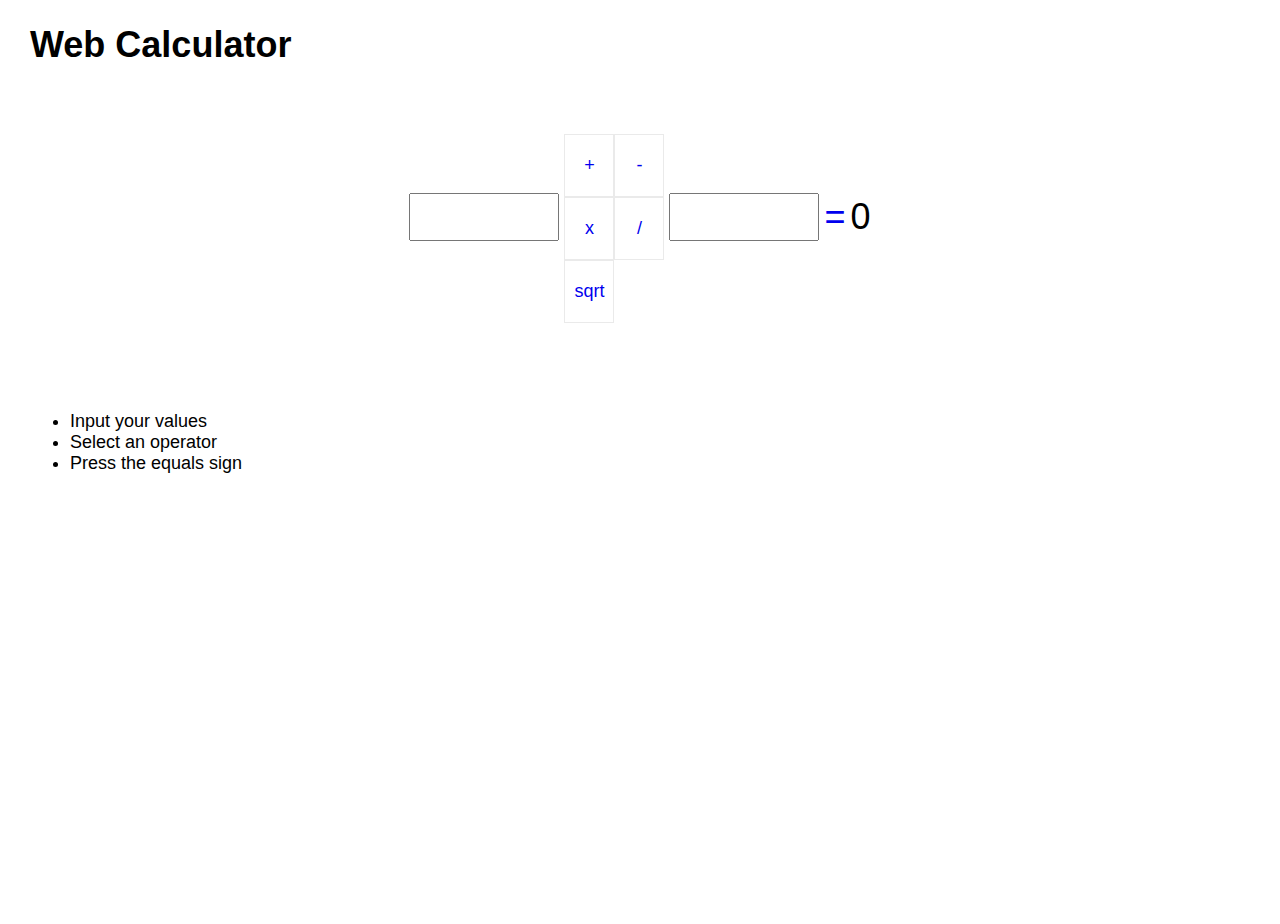
==== index.html @ a978a3af "Added square root functionality" ====
<!doctype html>
<html lang="en">
<head>
	<title>Web Calculator</title>
	<link rel="stylesheet" href="calculator.css">
</head>
<body>

<h1>Web Calculator</h1>

	<div id="calculator">
		
		<input type="text" id="input1">

		<div class="operators">
			<a class="button" href="#" id="add">+</a>
			<a class="button" href="#" id="subtract">-</a>
			<a class="button" href="#" id="multiply">x</a>
			<a class="button" href="#" id="divide">/</a>
			<a class="button" href="#" id="sqrt">sqrt</a>
		</div>

		<input type="text" id="input2">

		<a class="button" href="#" id="equals">=</a>

		<div id="answer">0</div>
	</div>


	<ul>
		<li>Input your values</li>
		<li>Select an operator</li>
		<li>Press the equals sign</li>
	</ul>

	<script src="calculator.js"></script>
</body>
---- calculator.css ----
*, *::before, *::after {
	box-sizing: border-box;
}

html, body {
	margin: 0;
	padding: 0;
	width: 100%;
	height: 100%;
}

body {
	font-family: "Helvetica Neue", Helvetica, sans-serif;
	font-size: 18px;
	padding: 0 30px;
}

a {
	text-decoration: none;
}

#calculator {
	text-align: center;
}

.selected {
	background: #7e7;
}

input, .operators, #answer {
	display: inline-block;
}

input {
	font-size: 200%;
	width: 150px;
	position: relative;
	top: -50px;
}

input[disabled="true"] {
	border: none;
	background: rgba(0, 0, 0, 0.1);
}

.operators {
	width: 100px;
	position: relative;
	top: 44px;
}

.operators .button {
	display: block;
	text-align: center;
	width: 50%;
	float: left;
	padding: 20px 0;
	border: 1px solid rgba(50, 50, 50, 0.1);
}

#answer, #equals {
	font-size: 200%;
	position: relative;
	top: -50px;
}

ul {
	margin-top: 120px;
}
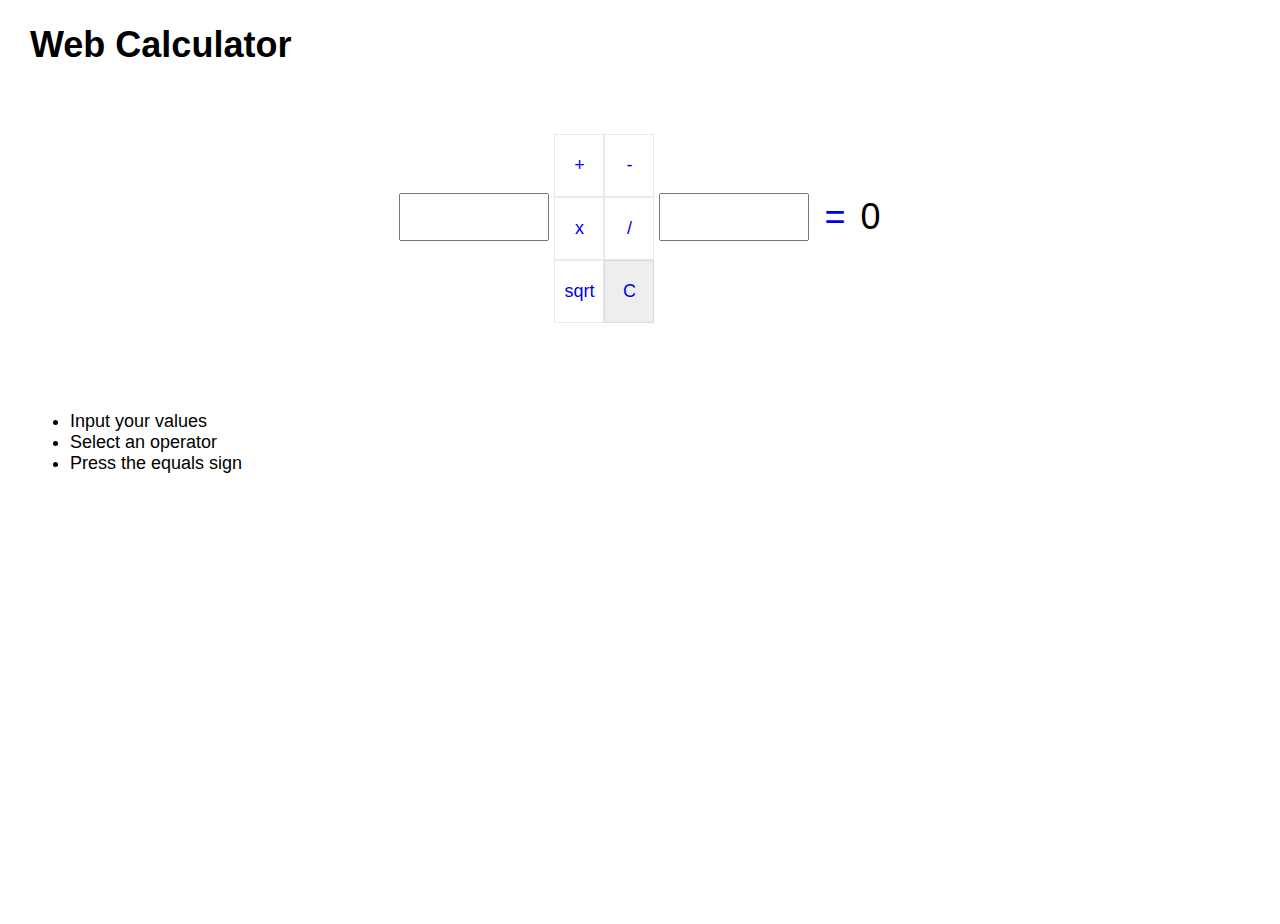
==== commit 9f1d5085: "Added clear functionality" ====
--- a/index.html
+++ b/index.html
@@ -18,6 +18,7 @@
 			<a class="button" href="#" id="multiply">x</a>
 			<a class="button" href="#" id="divide">/</a>
 			<a class="button" href="#" id="sqrt">sqrt</a>
+			<a class="button" href="#" id="clear">C</a>
 		</div>
 
 		<input type="text" id="input2">
--- a/calculator.css
+++ b/calculator.css
@@ -23,8 +23,12 @@
 	text-align: center;
 }
 
-.selected {
+.selected:not(#clear) {
 	background: #7e7;
+}
+
+#clear {
+	background: #eee;
 }
 
 input, .operators, #answer {
@@ -64,6 +68,38 @@
 	top: -50px;
 }
 
+#equals {
+	margin: 0 10px;
+}
+
+#answer {
+	
+}
+
 ul {
 	margin-top: 120px;
-}+}
+
+
+
+
+
+
+
+
+
+
+
+
+
+
+
+
+
+
+
+
+
+
+
+
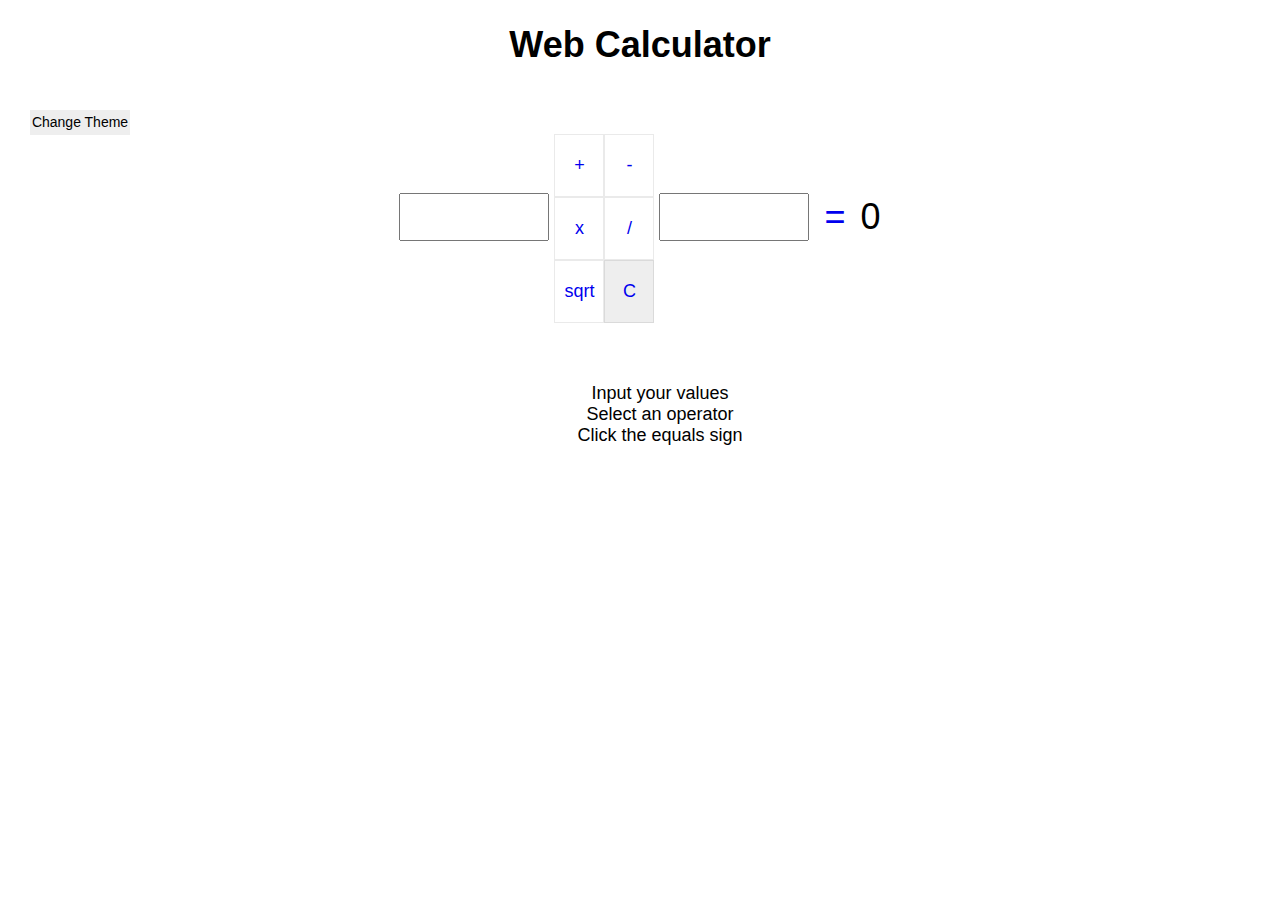
==== commit 803bd5d1: "Added support for a dark theme" ====
--- a/index.html
+++ b/index.html
@@ -7,9 +7,12 @@
 <body>
 
 <h1>Web Calculator</h1>
+	
+	<label for="lightswitch">Change Theme</label>
+  	<input type="checkbox" id="lightswitch" />
 
 	<div id="calculator">
-		
+
 		<input type="text" id="input1">
 
 		<div class="operators">
@@ -32,7 +35,7 @@
 	<ul>
 		<li>Input your values</li>
 		<li>Select an operator</li>
-		<li>Press the equals sign</li>
+		<li>Click the equals sign</li>
 	</ul>
 
 	<script src="calculator.js"></script>
--- a/calculator.css
+++ b/calculator.css
@@ -19,8 +19,14 @@
 	text-decoration: none;
 }
 
+h1 {
+	text-align: center;
+}
+
 #calculator {
 	text-align: center;
+	height: 275px;
+	overflow: hidden;
 }
 
 .selected:not(#clear) {
@@ -73,11 +79,62 @@
 }
 
 #answer {
-	
+
 }
 
 ul {
-	margin-top: 120px;
+	text-align: center;
+	list-style: none;
+}
+
+
+/* Toggle Theme */
+label {
+  display: block;
+  height: 25px;
+  width: 100px;
+  background: #eee;
+  text-align: center;
+  font: 14px/25px Helvetica, Arial, sans-serif;
+  margin: 20px 0;
+  position: fixed;
+}
+ 
+label:hover {
+  background: #ddca7e;
+  color: #fff;
+  cursor: pointer;
+}
+ 
+input#lightswitch {
+   position: absolute;
+   top: -9999px;
+   left: -9999px;
+}
+
+/* Dark Theme */
+input#lightswitch:checked + #calculator {
+  background: #222;
+}
+
+input#lightswitch:checked + #calculator .operators .button {
+	color: #fff;
+	border: 1px solid rgba(255, 255, 255, 0.1);
+}
+
+input#lightswitch:checked + #calculator input {
+	background: none;
+	border: 1px solid rgba(255, 255, 255, 0.5);
+	color: #fff;
+}
+
+input#lightswitch:checked + #calculator #clear {
+	background: rgba(255, 255, 255, 0.1);
+}
+
+input#lightswitch:checked + #calculator #equals,
+input#lightswitch:checked + #calculator #answer {
+	color: #fff;
 }
 
 
@@ -99,7 +156,3 @@
 
 
 
-
-
-
-
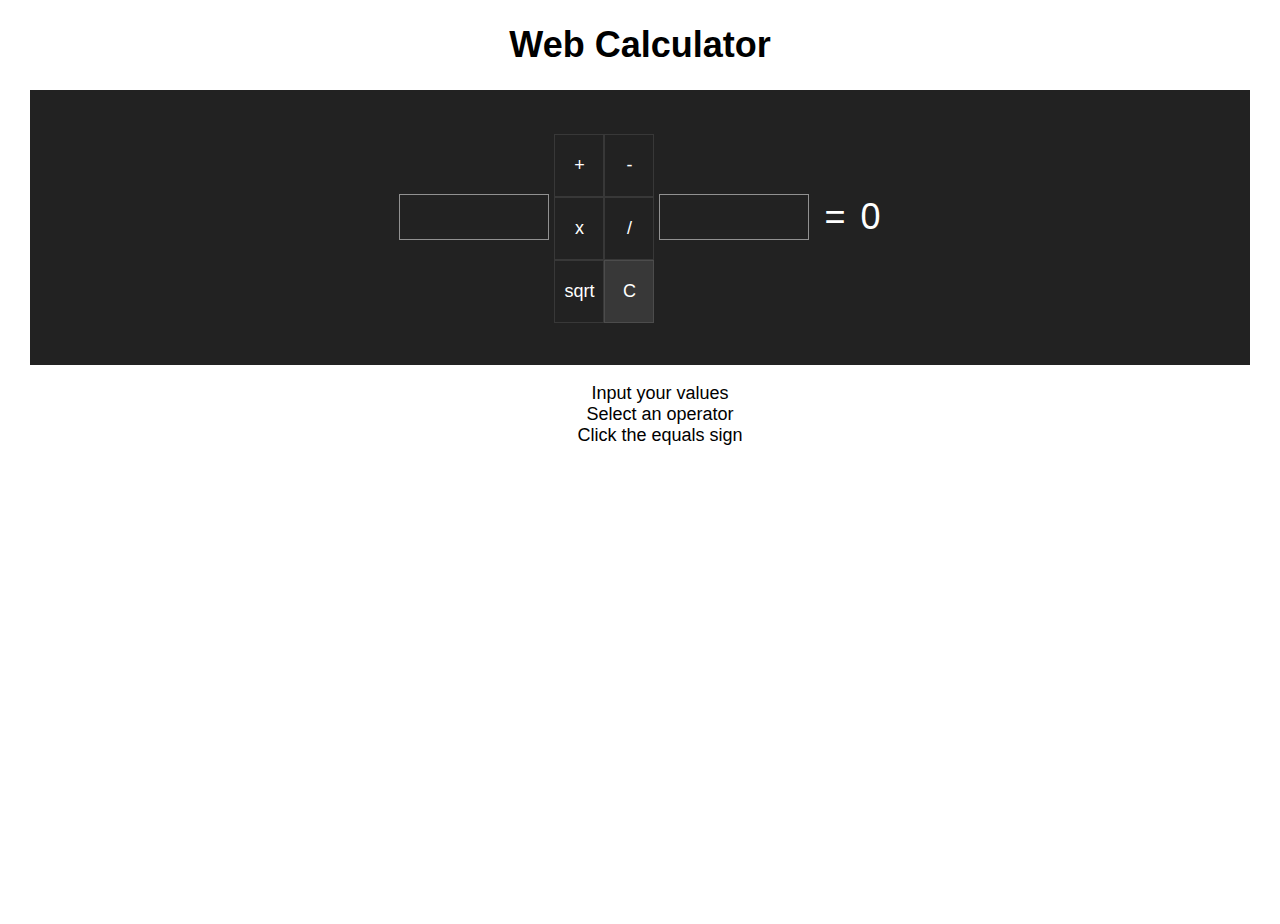
==== commit a89b7205: "Toggle dark theme by adding theme attribute to calculator element" ====
--- a/index.html
+++ b/index.html
@@ -7,11 +7,8 @@
 <body>
 
 <h1>Web Calculator</h1>
-	
-	<label for="lightswitch">Change Theme</label>
-  	<input type="checkbox" id="lightswitch" />
 
-	<div id="calculator">
+	<div id="calculator" theme="dark">
 
 		<input type="text" id="input1">
 
--- a/calculator.css
+++ b/calculator.css
@@ -88,52 +88,29 @@
 }
 
 
-/* Toggle Theme */
-label {
-  display: block;
-  height: 25px;
-  width: 100px;
-  background: #eee;
-  text-align: center;
-  font: 14px/25px Helvetica, Arial, sans-serif;
-  margin: 20px 0;
-  position: fixed;
-}
- 
-label:hover {
-  background: #ddca7e;
-  color: #fff;
-  cursor: pointer;
-}
- 
-input#lightswitch {
-   position: absolute;
-   top: -9999px;
-   left: -9999px;
-}
 
 /* Dark Theme */
-input#lightswitch:checked + #calculator {
+#calculator[theme="dark"] {
   background: #222;
 }
 
-input#lightswitch:checked + #calculator .operators .button {
+#calculator[theme="dark"] .operators .button {
 	color: #fff;
 	border: 1px solid rgba(255, 255, 255, 0.1);
 }
 
-input#lightswitch:checked + #calculator input {
+#calculator[theme="dark"] input {
 	background: none;
 	border: 1px solid rgba(255, 255, 255, 0.5);
 	color: #fff;
 }
 
-input#lightswitch:checked + #calculator #clear {
+#calculator[theme="dark"] #clear {
 	background: rgba(255, 255, 255, 0.1);
 }
 
-input#lightswitch:checked + #calculator #equals,
-input#lightswitch:checked + #calculator #answer {
+#calculator[theme="dark"] #equals,
+#calculator[theme="dark"] #answer {
 	color: #fff;
 }
 
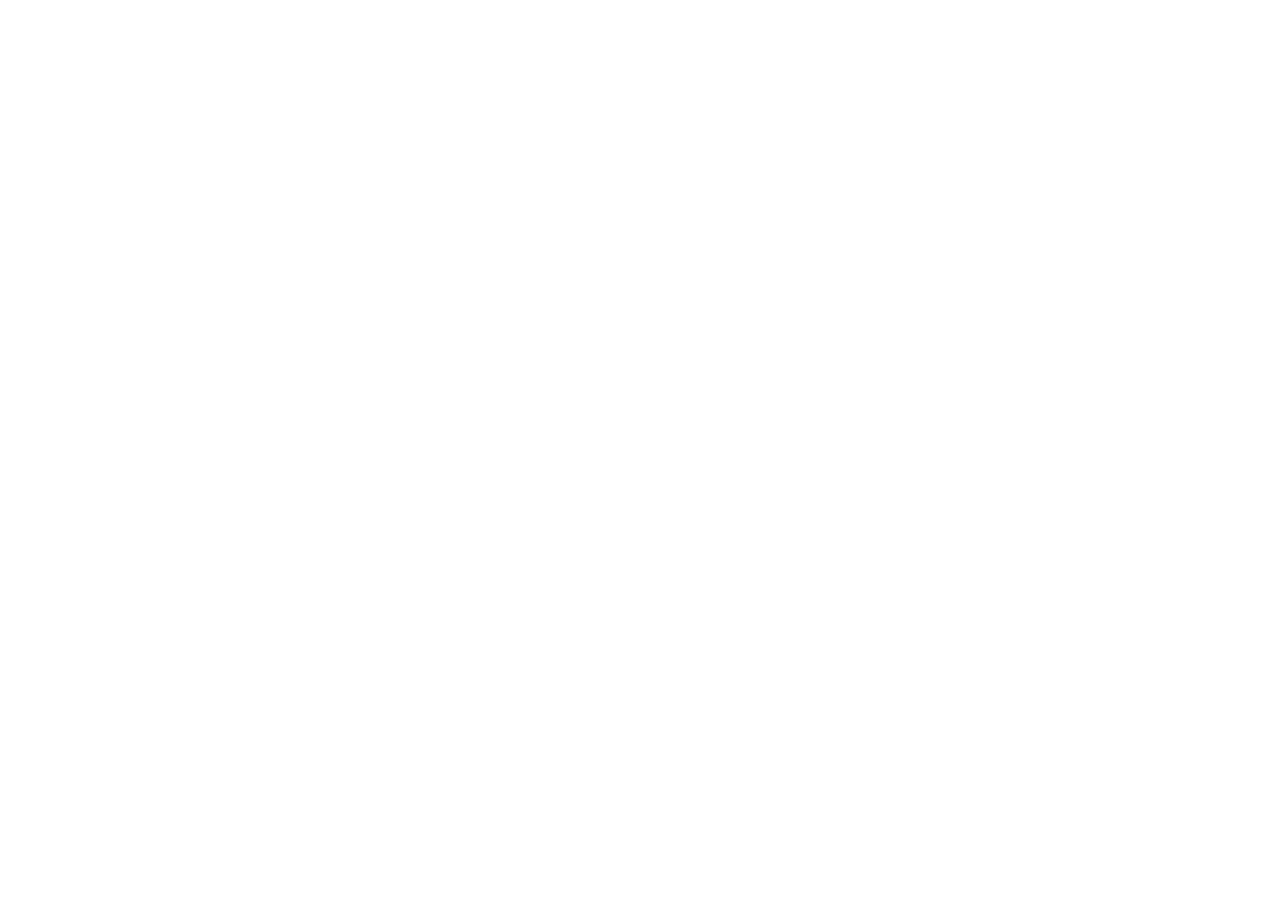
==== commit 3afbee92: "Rendered as Polymer element, but script no longer works." ====
--- a/index.html
+++ b/index.html
@@ -2,38 +2,32 @@
 <html lang="en">
 <head>
 	<title>Web Calculator</title>
-	<link rel="stylesheet" href="calculator.css">
+
+	<script src="bower_components/webcomponentsjs/webcomponents.min.js"></script>
+	<link rel="import" href="bower_components/polymer/polymer.html">
+	<link rel="import" href="elements/x-foo.html">
+
+	<style>
+		*, *::before, *::after {
+			box-sizing: border-box;
+		}
+
+		html, body {
+			margin: 0;
+			padding: 0;
+			width: 100%;
+			height: 100%;
+		}
+
+		body {
+			font-family: "Helvetica Neue", Helvetica, sans-serif;
+			font-size: 18px;
+			padding: 0 30px;
+		}
+	</style>
 </head>
 <body>
 
-<h1>Web Calculator</h1>
+	<x-foo></x-foo>
 
-	<div id="calculator" theme="dark">
-
-		<input type="text" id="input1">
-
-		<div class="operators">
-			<a class="button" href="#" id="add">+</a>
-			<a class="button" href="#" id="subtract">-</a>
-			<a class="button" href="#" id="multiply">x</a>
-			<a class="button" href="#" id="divide">/</a>
-			<a class="button" href="#" id="sqrt">sqrt</a>
-			<a class="button" href="#" id="clear">C</a>
-		</div>
-
-		<input type="text" id="input2">
-
-		<a class="button" href="#" id="equals">=</a>
-
-		<div id="answer">0</div>
-	</div>
-
-
-	<ul>
-		<li>Input your values</li>
-		<li>Select an operator</li>
-		<li>Click the equals sign</li>
-	</ul>
-
-	<script src="calculator.js"></script>
 </body>